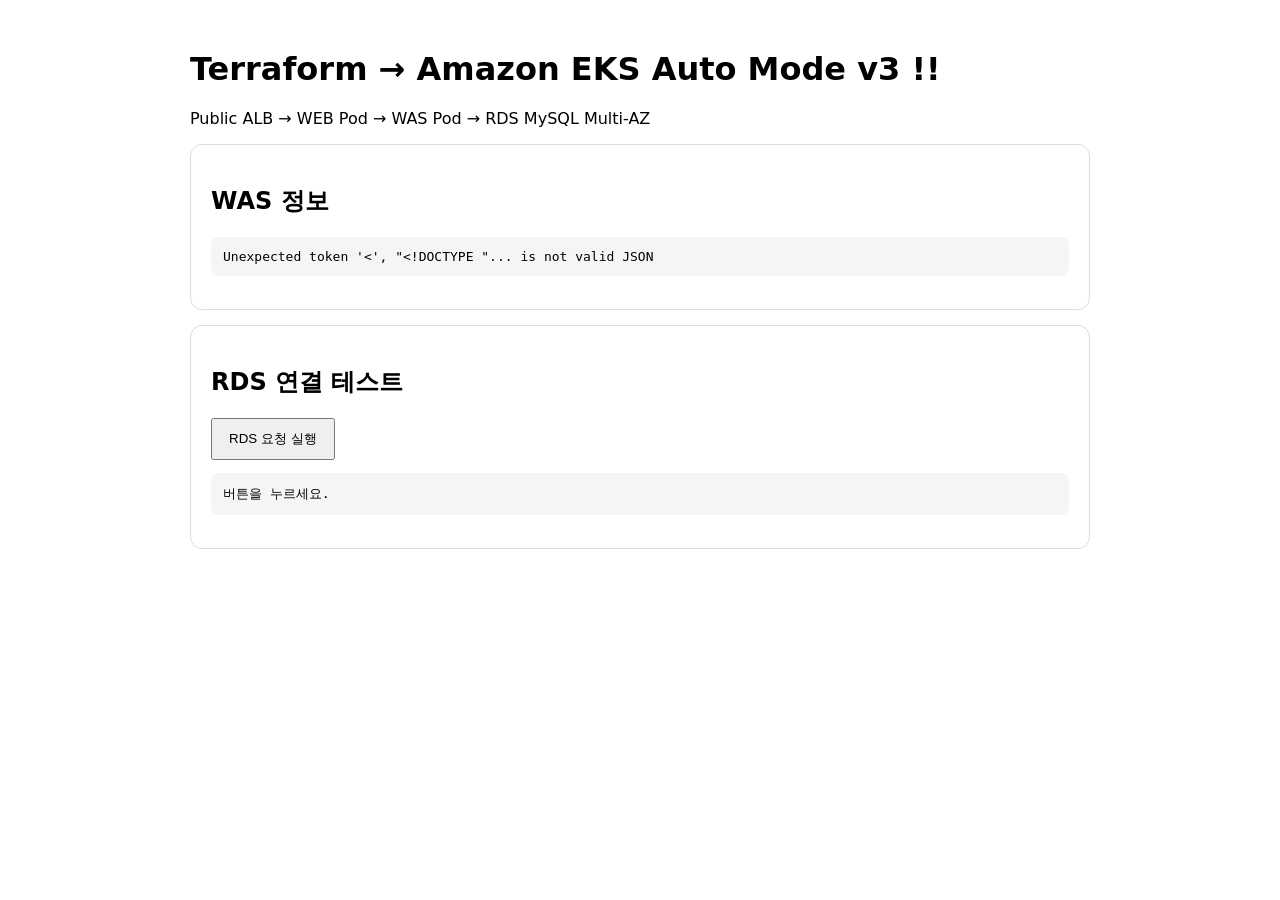
==== apps/web/index.html @ 0acac5bf "Feat: git action test" ====
<!doctype html>
<html lang="ko">
<head>
  <meta charset="utf-8">
  <meta name="viewport" content="width=device-width, initial-scale=1">
  <title>Terraform EKS Auto Mode v3</title>
  <style>
    body { font-family: system-ui, sans-serif; max-width: 900px; margin: 50px auto; padding: 0 20px; }
    .card { border: 1px solid #ddd; border-radius: 12px; padding: 20px; margin: 15px 0; }
    pre { white-space: pre-wrap; word-break: break-word; background: #f5f5f5; padding: 12px; border-radius: 8px; }
    button { padding: 10px 16px; cursor: pointer; }
  </style>
</head>
<body>
  <h1>Terraform → Amazon EKS Auto Mode v3 !!</h1>
  <p>Public ALB → WEB Pod → WAS Pod → RDS MySQL Multi-AZ</p>

  <div class="card">
    <h2>WAS 정보</h2>
    <pre id="info">조회 중...</pre>
  </div>

  <div class="card">
    <h2>RDS 연결 테스트</h2>
    <button onclick="loadDb()">RDS 요청 실행</button>
    <pre id="db">버튼을 누르세요.</pre>
  </div>

  <script>
    async function readJson(url) {
      const response = await fetch(url);
      const body = await response.json();
      if (!response.ok) throw new Error(JSON.stringify(body));
      return body;
    }

    async function loadInfo() {
      try { document.getElementById('info').textContent = JSON.stringify(await readJson('/api/info'), null, 2); }
      catch (e) { document.getElementById('info').textContent = e.message; }
    }

    async function loadDb() {
      try { document.getElementById('db').textContent = JSON.stringify(await readJson('/api/db'), null, 2); }
      catch (e) { document.getElementById('db').textContent = e.message; }
    }

    loadInfo();
  </script>
</body>
</html>
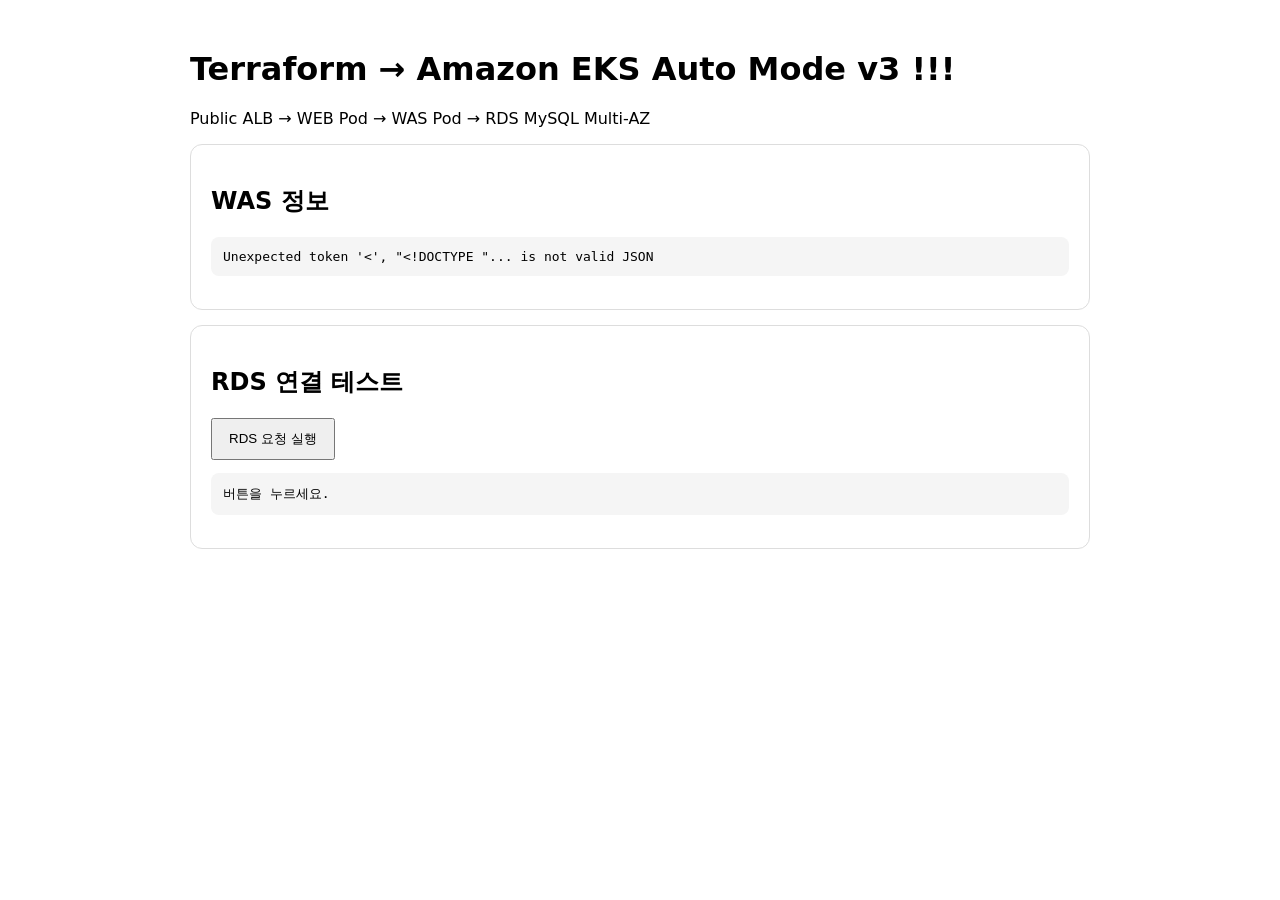
==== commit 278c97b8: "Feat: CI 반응 테스트" ====
--- a/apps/web/index.html
+++ b/apps/web/index.html
@@ -3,7 +3,7 @@
 <head>
   <meta charset="utf-8">
   <meta name="viewport" content="width=device-width, initial-scale=1">
-  <title>Terraform EKS Auto Mode v3</title>
+  <title>Terraform EKS Auto Mode v3 !!!</title>
   <style>
     body { font-family: system-ui, sans-serif; max-width: 900px; margin: 50px auto; padding: 0 20px; }
     .card { border: 1px solid #ddd; border-radius: 12px; padding: 20px; margin: 15px 0; }
@@ -12,7 +12,7 @@
   </style>
 </head>
 <body>
-  <h1>Terraform → Amazon EKS Auto Mode v3 !!</h1>
+  <h1>Terraform → Amazon EKS Auto Mode v3 !!!</h1>
   <p>Public ALB → WEB Pod → WAS Pod → RDS MySQL Multi-AZ</p>
 
   <div class="card">
